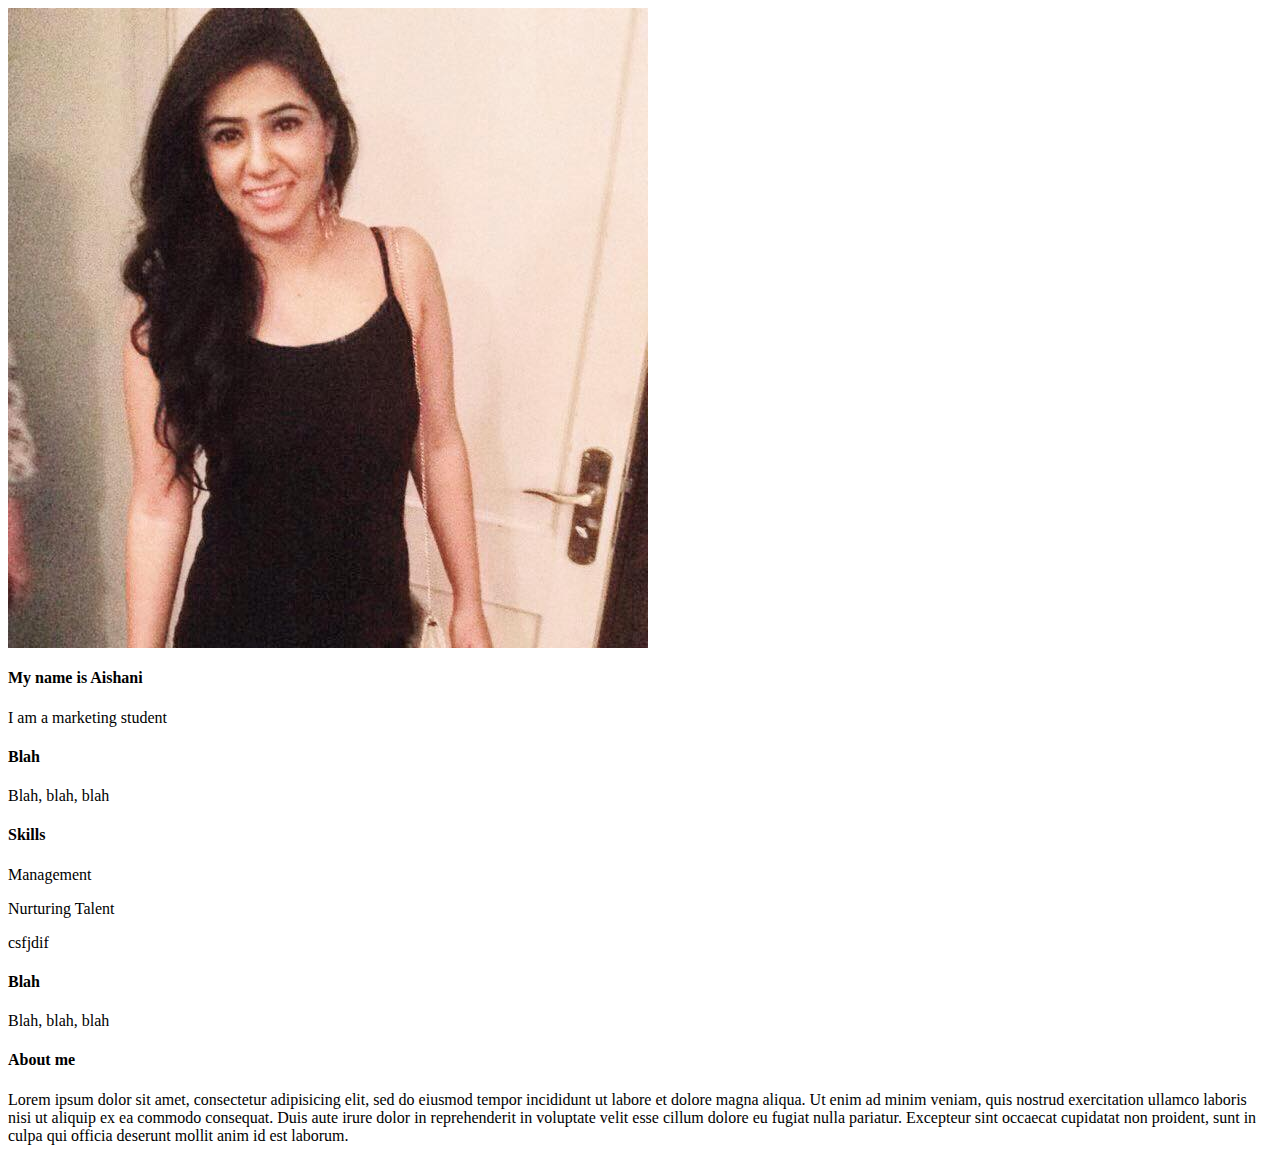
==== index.html @ 39f639bb "added files for website" ====
<html>
<head>
	<link rel="stylesheet" href="https://maxcdn.bootstrapcdn.com/bootstrap/4.0.0-beta.3/css/bootstrap.min.css" integrity="sha384-Zug+QiDoJOrZ5t4lssLdxGhVrurbmBWopoEl+M6BdEfwnCJZtKxi1KgxUyJq13dy" crossorigin="anonymous">
	<link rel="stylesheet" href="css/style.css">
</head>
<body>
	<div class="container">
		<div class="row">
			<div class="col-md-4">
				<div class="card text-center">
					<div class="card-body">
						<img class="rounded-circle img-width-fix" src="img/me.jpg" alt="cat">
						<h4 class="card-title">
							My name is Aishani
						</h4>
						<p class="card-text">
							I am a marketing student
						</p>
					</div>
				</div>
				<div class="card mb-3">
					<div class="card-body">
						<h4 class="card-title">
							Blah
						</h4>
						<p class="card-text">
							Blah, blah, blah
						</p>
					</div>
				</div>

				<div class="card mb-3">
					<div class="card-body">
						<h4 class="card-title">
							Skills
						</h4>
						<p class="card-text">
							Management
						</p>
						<div class="progress">
						<div class="progress-bar bg-success" style='width: 97%;'></div>
						</div>
						<p class="card-text">
							Nurturing Talent
						</p>
						<div class="progress">
						<div class="progress-bar bg-warning" style='width: 90%;'></div>
						</div>
						<p class="card-text">
							csfjdif
						</p>
						<div class="progress bg-info">
						<div class="progress-bar" style='width: 85%;'></div>
						</div>
					</div>
				</div>


			</div><!--end left column-->
			<div class="col-md-8">
			<div class="card mb-3">
					<div class="card-body">
						<h4 class="card-title">
							Blah
						</h4>
						<p class="card-text">
							Blah, blah, blah
						</p>
					</div>
				</div>

				<div class="card mb-3">
					<div class="card-body">
						<h4 class="card-title">
							About me 
						</h4>
						<p class="card-text">
							Lorem ipsum dolor sit amet, consectetur adipisicing elit, sed do eiusmod
							tempor incididunt ut labore et dolore magna aliqua. Ut enim ad minim veniam,
							quis nostrud exercitation ullamco laboris nisi ut aliquip ex ea commodo
							consequat. Duis aute irure dolor in reprehenderit in voluptate velit esse
							cillum dolore eu fugiat nulla pariatur. Excepteur sint occaecat cupidatat non
							proident, sunt in culpa qui officia deserunt mollit anim id est laborum.
						</p>
					</div>
				</div>

			</div><!--end right column-->
		</div><!--end row-->
	</div><!--end container-->
</body>
</html>
---- css/style.css ----
.img-width-fix{
	max-width: 100%;
}
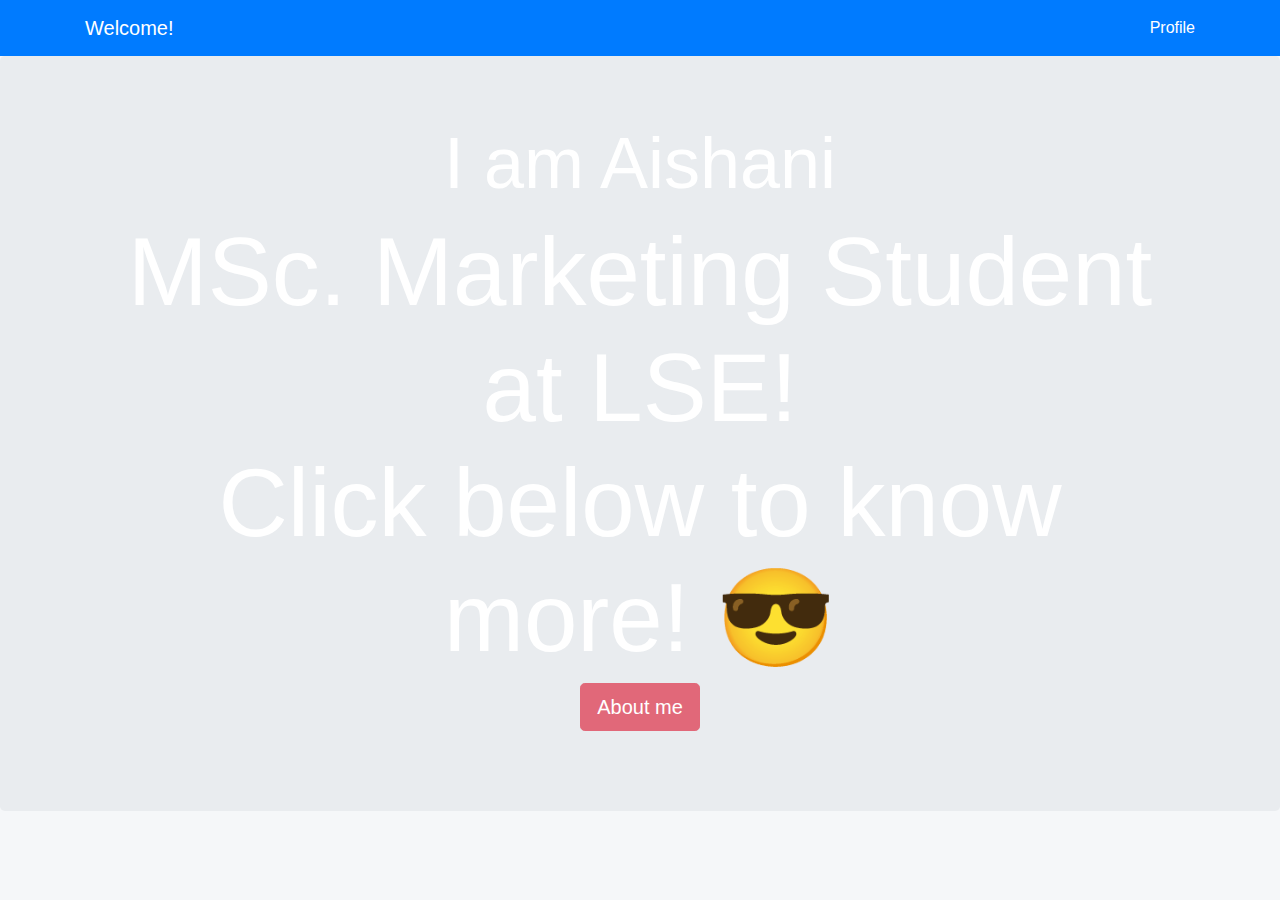
==== commit 4d6931e9: "edits" ====
--- a/index.html
+++ b/index.html
@@ -1,92 +1,38 @@
 <html>
-<head>
-	<link rel="stylesheet" href="https://maxcdn.bootstrapcdn.com/bootstrap/4.0.0-beta.3/css/bootstrap.min.css" integrity="sha384-Zug+QiDoJOrZ5t4lssLdxGhVrurbmBWopoEl+M6BdEfwnCJZtKxi1KgxUyJq13dy" crossorigin="anonymous">
-	<link rel="stylesheet" href="css/style.css">
-</head>
-<body>
-	<div class="container">
-		<div class="row">
-			<div class="col-md-4">
-				<div class="card text-center">
-					<div class="card-body">
-						<img class="rounded-circle img-width-fix" src="img/me.jpg" alt="cat">
-						<h4 class="card-title">
-							My name is Aishani
-						</h4>
-						<p class="card-text">
-							I am a marketing student
-						</p>
-					</div>
-				</div>
-				<div class="card mb-3">
-					<div class="card-body">
-						<h4 class="card-title">
-							Blah
-						</h4>
-						<p class="card-text">
-							Blah, blah, blah
-						</p>
-					</div>
-				</div>
+	<head>
+	<title>Aishani Sapra</title>
+	 <meta name="viewport" content="width=device-width, initial-scale=1, shrink-to-fit=no">
+    <link rel="stylesheet" href="https://maxcdn.bootstrapcdn.com/bootstrap/4.0.0-alpha.6/css/bootstrap.min.css">
+    <link rel="stylesheet" href="https://maxcdn.bootstrapcdn.com/font-awesome/4.4.0/css/font-awesome.min.css">
+    <link rel="stylesheet" type="text/css" href="css/profile.css">
+	</head>
+		<body>
+			<nav class="navbar navbar-dark bg-primary">
+      <div class="container">
+        <a class="navbar-brand">Welcome!</a>
+        <ul class="nav navbar-nav pull-right">
+          <li class="nav-item active">
+            <a class="nav-link" href="#">Profile</a>
+          </li>
+        </ul>
+      </div>
+    </nav>
 
-				<div class="card mb-3">
-					<div class="card-body">
-						<h4 class="card-title">
-							Skills
-						</h4>
-						<p class="card-text">
-							Management
-						</p>
-						<div class="progress">
-						<div class="progress-bar bg-success" style='width: 97%;'></div>
-						</div>
-						<p class="card-text">
-							Nurturing Talent
-						</p>
-						<div class="progress">
-						<div class="progress-bar bg-warning" style='width: 90%;'></div>
-						</div>
-						<p class="card-text">
-							csfjdif
-						</p>
-						<div class="progress bg-info">
-						<div class="progress-bar" style='width: 85%;'></div>
-						</div>
-					</div>
-				</div>
-
-
-			</div><!--end left column-->
-			<div class="col-md-8">
-			<div class="card mb-3">
-					<div class="card-body">
-						<h4 class="card-title">
-							Blah
-						</h4>
-						<p class="card-text">
-							Blah, blah, blah
-						</p>
-					</div>
-				</div>
-
-				<div class="card mb-3">
-					<div class="card-body">
-						<h4 class="card-title">
-							About me 
-						</h4>
-						<p class="card-text">
-							Lorem ipsum dolor sit amet, consectetur adipisicing elit, sed do eiusmod
-							tempor incididunt ut labore et dolore magna aliqua. Ut enim ad minim veniam,
-							quis nostrud exercitation ullamco laboris nisi ut aliquip ex ea commodo
-							consequat. Duis aute irure dolor in reprehenderit in voluptate velit esse
-							cillum dolore eu fugiat nulla pariatur. Excepteur sint occaecat cupidatat non
-							proident, sunt in culpa qui officia deserunt mollit anim id est laborum.
-						</p>
-					</div>
-				</div>
-
-			</div><!--end right column-->
-		</div><!--end row-->
-	</div><!--end container-->
-</body>
+    <div class="jumbotron text-center">
+      <div class="container">
+        <div class="row">
+          <div class="col-md-12">
+            <h1 class="display-3">I am Aishani</h1>
+            <h2 class="display-1">
+              MSc. Marketing Student at LSE! <br>
+              Click below to know more! 😎
+            </h2>
+            <p class="lead">
+              <a class="btn btn-primary btn-lg" href="coverpage.html">About me</a>
+            </p>
+          </div>
+        </div>
+      </div>
+    </div>
+		</body>
 </html>--- a/css/profile.css
+++ b/css/profile.css
@@ -0,0 +1,59 @@
+html {
+  background-color: #f5f7f9;
+}
+
+body {
+  background: none;
+  color: #69707a;
+  font-family: "Open Sans", Arial, sans-serif;
+}
+
+strong {
+  color: #222324;
+}
+
+.navbar {
+  background: #e16879;
+}
+
+.btn {
+  font-weight: 300;
+}
+
+.btn-primary {
+  background: #e16879;
+  border-color: #e16879;
+}
+
+.btn-primary:hover,
+.btn-primary:active,
+.btn-primary:focus,
+.btn-primary:active:focus {
+  background: #e05164;
+  border-color: #e05164;
+}
+
+.card {
+  border-color: #ccc;
+}
+
+.card-title {
+  color: #e16879;
+  font-weight: 300;
+}
+
+.card-block small {
+  float: right;
+}
+
+.description {
+  background-image: url("/pattern.png");
+  background-repeat: repeat-x;
+}
+
+/* Additional stuff for index.html page */
+.jumbotron {
+  background-image: url("/grumpy-with-glasses.jpg");
+  background-size: cover;
+  color: white;
+}